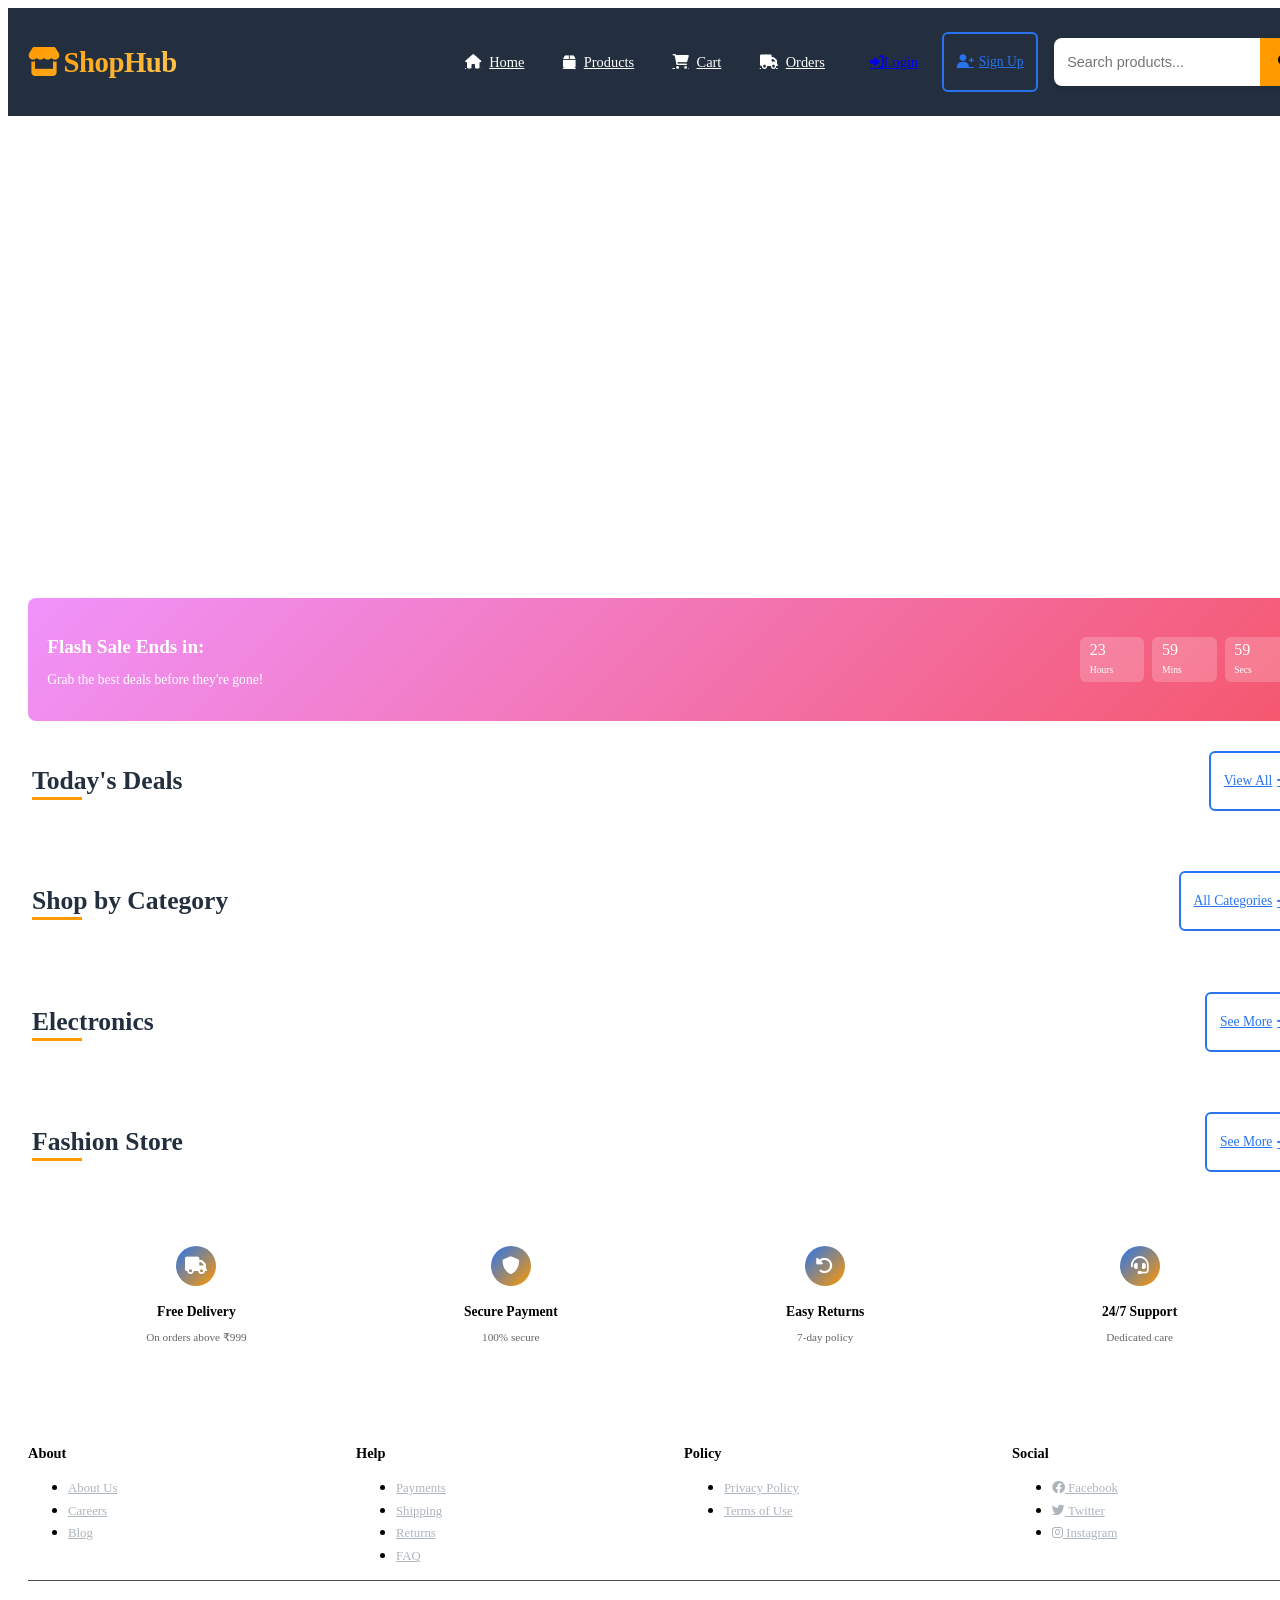
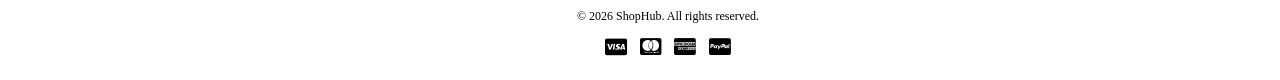
==== ecommerce-project/frontend/public/index.html @ d7ca6336 "Update index.html" ====
<!DOCTYPE html>
<html lang="en">
<head>
    <meta charset="UTF-8">
    <meta name="viewport" content="width=device-width, initial-scale=1.0, maximum-scale=1.0, user-scalable=yes">
    <title>ShopHub - India's Best Shopping Destination</title>
    <link rel="stylesheet" href="/css/styles.css">
    <link rel="stylesheet" href="https://cdnjs.cloudflare.com/ajax/libs/font-awesome/6.0.0/css/all.min.css">
    <style>
        /* Enhanced Modern Styles with Mobile-First Approach */
        :root {
            --amazon-orange: #ff9900;
            --amazon-dark: #232f3e;
            --amazon-light: #37475a;
            --flipkart-blue: #2874f0;
            --flipkart-yellow: #ff9f00;
            --gradient-1: linear-gradient(135deg, #667eea 0%, #764ba2 100%);
            --gradient-2: linear-gradient(135deg, #f093fb 0%, #f5576c 100%);
            --gradient-3: linear-gradient(135deg, #4facfe 0%, #00f2fe 100%);
        }

        /* Mobile-First Base Styles */
        * {
            -webkit-tap-highlight-color: transparent;
        }

        body {
            overflow-x: hidden;
            width: 100%;
            position: relative;
        }

        /* Enhanced Navbar - Mobile Optimized */
        .navbar {
            background: var(--amazon-dark);
            padding: 0.5rem 0;
            position: sticky;
            top: 0;
            z-index: 1000;
            width: 100%;
        }

        .navbar-container {
            display: flex;
            flex-wrap: wrap;
            align-items: center;
            gap: 0.5rem;
            padding: 0 10px;
            width: 100%;
        }

        @media (min-width: 768px) {
            .navbar-container {
                display: grid;
                grid-template-columns: auto 1fr auto auto;
                gap: 1rem;
                padding: 0 20px;
            }
        }

        .navbar-brand {
            font-size: 1.4rem;
            background: linear-gradient(135deg, #ff9900, #ffc34d);
            -webkit-background-clip: text;
            -webkit-text-fill-color: transparent;
            font-weight: 700;
            letter-spacing: -0.5px;
            display: flex;
            align-items: center;
            gap: 4px;
        }

        @media (min-width: 768px) {
            .navbar-brand {
                font-size: 1.8rem;
            }
        }

        .nav-search {
            width: 100%;
            order: 3;
            margin-top: 0.5rem;
            display: flex;
            border-radius: 8px;
            overflow: hidden;
            box-shadow: 0 2px 4px rgba(0,0,0,0.1);
        }

        @media (min-width: 768px) {
            .nav-search {
                width: auto;
                order: initial;
                margin-top: 0;
            }
        }

        .nav-search input {
            flex: 1;
            padding: 0.7rem 0.8rem;
            border: none;
            font-size: 0.9rem;
        }

        .nav-search button {
            background: var(--amazon-orange);
            border: none;
            padding: 0 1rem;
            cursor: pointer;
            min-width: 48px;
            min-height: 48px;
            display: flex;
            align-items: center;
            justify-content: center;
        }

        .nav-links {
            display: flex;
            list-style: none;
            gap: 0.5rem;
            align-items: center;
            margin-left: auto;
        }

        @media (min-width: 480px) {
            .nav-links {
                gap: 0.8rem;
            }
        }

        .nav-links li a {
            color: white;
            font-size: 0.8rem;
            display: flex;
            flex-direction: column;
            align-items: center;
            gap: 2px;
            padding: 0.5rem;
            min-width: 44px;
            min-height: 44px;
            justify-content: center;
        }

        @media (min-width: 480px) {
            .nav-links li a {
                font-size: 0.9rem;
                flex-direction: row;
                gap: 0.5rem;
                padding: 0.5rem 0.8rem;
            }
        }

        .cart-count {
            position: absolute;
            top: -2px;
            right: -2px;
            background: #ff0000;
            color: white;
            border-radius: 50%;
            width: 18px;
            height: 18px;
            font-size: 0.7rem;
            display: flex;
            align-items: center;
            justify-content: center;
        }

        @media (min-width: 480px) {
            .cart-count {
                top: -5px;
                right: -5px;
                width: 20px;
                height: 20px;
            }
        }

        .auth-buttons {
            display: flex;
            gap: 0.5rem;
            align-items: center;
        }

        .btn {
            padding: 0.5rem 0.8rem;
            font-size: 0.8rem;
            min-height: 40px;
            display: inline-flex;
            align-items: center;
            justify-content: center;
        }

        @media (min-width: 768px) {
            .btn {
                padding: 0.5rem 1rem;
                font-size: 0.9rem;
            }
        }

        /* Hero Carousel - Mobile Optimized */
        .hero-carousel {
            position: relative;
            margin: 0 -12px 1rem -12px;
            width: calc(100% + 24px);
            overflow: hidden;
        }

        @media (min-width: 768px) {
            .hero-carousel {
                margin: 0 auto 2rem auto;
                width: 100%;
                border-radius: 12px;
            }
        }

        .carousel-container {
            position: relative;
            height: 180px;
            overflow: hidden;
        }

        @media (min-width: 480px) {
            .carousel-container {
                height: 220px;
            }
        }

        @media (min-width: 768px) {
            .carousel-container {
                height: 350px;
            }
        }

        @media (min-width: 992px) {
            .carousel-container {
                height: 450px;
            }
        }

        .carousel-slide {
            position: absolute;
            width: 100%;
            height: 100%;
            opacity: 0;
            transition: opacity 0.5s ease;
            background-size: cover;
            background-position: center;
            display: flex;
            align-items: center;
            padding: 0 1rem;
        }

        .carousel-content {
            max-width: 250px;
            color: white;
            text-shadow: 1px 1px 3px rgba(0,0,0,0.5);
        }

        @media (min-width: 480px) {
            .carousel-content {
                max-width: 300px;
            }
        }

        @media (min-width: 768px) {
            .carousel-content {
                max-width: 500px;
                padding: 0 2rem;
            }
        }

        .carousel-content h2 {
            font-size: 1.3rem;
            margin-bottom: 0.3rem;
        }

        @media (min-width: 768px) {
            .carousel-content h2 {
                font-size: 2.2rem;
                margin-bottom: 1rem;
            }
        }

        .carousel-content p {
            font-size: 0.8rem;
            margin-bottom: 0.8rem;
        }

        @media (min-width: 768px) {
            .carousel-content p {
                font-size: 1.1rem;
                margin-bottom: 1.5rem;
            }
        }

        .carousel-btn {
            padding: 0.5rem 1.2rem;
            font-size: 0.9rem;
            background: var(--amazon-orange);
            border: none;
            border-radius: 20px;
            color: white;
            cursor: pointer;
            min-height: 44px;
            min-width: 44px;
        }

        .carousel-dots {
            position: absolute;
            bottom: 10px;
            left: 50%;
            transform: translateX(-50%);
            display: flex;
            gap: 6px;
        }

        .dot {
            width: 8px;
            height: 8px;
            border-radius: 50%;
            background: rgba(255,255,255,0.5);
            cursor: pointer;
            min-width: 8px;
            min-height: 8px;
        }

        @media (min-width: 768px) {
            .dot {
                width: 12px;
                height: 12px;
            }
        }

        .dot.active {
            background: white;
            transform: scale(1.2);
        }

        /* Category Cards - Mobile Optimized */
        .category-section {
            margin-bottom: 2rem;
        }

        .section-header {
            display: flex;
            justify-content: space-between;
            align-items: center;
            margin-bottom: 1rem;
            padding: 0 4px;
        }

        .section-header h2 {
            font-size: 1.2rem;
            color: var(--amazon-dark);
            position: relative;
            padding-left: 8px;
        }

        .section-header h2::after {
            content: '';
            position: absolute;
            bottom: -4px;
            left: 0;
            width: 30px;
            height: 2px;
            background: var(--amazon-orange);
        }

        @media (min-width: 768px) {
            .section-header h2 {
                font-size: 1.6rem;
                padding-left: 0;
            }
            .section-header h2::after {
                width: 50px;
                height: 3px;
            }
        }

        .category-grid {
            display: grid;
            grid-template-columns: repeat(2, 1fr);
            gap: 0.8rem;
        }

        @media (min-width: 480px) {
            .category-grid {
                grid-template-columns: repeat(3, 1fr);
            }
        }

        @media (min-width: 768px) {
            .category-grid {
                grid-template-columns: repeat(4, 1fr);
                gap: 1.5rem;
            }
        }

        .category-card {
            position: relative;
            border-radius: 8px;
            overflow: hidden;
            cursor: pointer;
            box-shadow: 0 2px 6px rgba(0,0,0,0.1);
            aspect-ratio: 1/1;
            min-height: 140px;
        }

        @media (min-width: 480px) {
            .category-card {
                min-height: 160px;
            }
        }

        .category-image {
            width: 100%;
            height: 100%;
            background-size: cover;
            background-position: center;
            display: flex;
            align-items: center;
            justify-content: center;
            font-size: 2.5rem;
        }

        .category-overlay {
            position: absolute;
            bottom: 0;
            left: 0;
            right: 0;
            padding: 1rem;
            background: linear-gradient(to top, rgba(0,0,0,0.8), transparent);
            color: white;
        }

        .category-overlay h3 {
            font-size: 1rem;
            margin-bottom: 0.2rem;
        }

        .category-overlay p {
            font-size: 0.75rem;
        }

        /* Products Grid - Mobile Optimized */
        .products-grid {
            display: grid;
            grid-template-columns: repeat(2, 1fr);
            gap: 0.8rem;
        }

        @media (min-width: 480px) {
            .products-grid {
                grid-template-columns: repeat(3, 1fr);
            }
        }

        @media (min-width: 768px) {
            .products-grid {
                grid-template-columns: repeat(4, 1fr);
                gap: 1.5rem;
            }
        }

        @media (min-width: 992px) {
            .products-grid {
                grid-template-columns: repeat(5, 1fr);
            }
        }

        .product-card {
            background: white;
            border-radius: 8px;
            overflow: hidden;
            box-shadow: 0 2px 6px rgba(0,0,0,0.05);
            cursor: pointer;
            transition: transform 0.2s ease;
        }

        .product-card:active {
            transform: scale(0.98);
        }

        .product-badge {
            position: absolute;
            top: 6px;
            left: 6px;
            background: #ff6b6b;
            color: white;
            padding: 0.25rem 0.6rem;
            border-radius: 16px;
            font-size: 0.7rem;
            font-weight: bold;
            z-index: 1;
        }

        .product-image-container {
            position: relative;
            padding-top: 100%;
            overflow: hidden;
            background: #f8f8f8;
        }

        .product-image {
            position: absolute;
            top: 0;
            left: 0;
            width: 100%;
            height: 100%;
            object-fit: contain;
            padding: 0.8rem;
        }

        .product-info {
            padding: 0.8rem;
        }

        .product-category {
            font-size: 0.7rem;
            color: var(--flipkart-blue);
            text-transform: uppercase;
        }

        .product-title {
            font-size: 0.85rem;
            margin: 0.3rem 0;
            font-weight: 600;
            display: -webkit-box;
            -webkit-line-clamp: 2;
            -webkit-box-orient: vertical;
            overflow: hidden;
            line-height: 1.3;
            min-height: 2.2rem;
        }

        .product-rating {
            display: flex;
            align-items: center;
            gap: 0.2rem;
            margin: 0.3rem 0;
            font-size: 0.75rem;
        }

        .stars i {
            font-size: 0.7rem;
        }

        .product-price {
            display: flex;
            align-items: center;
            flex-wrap: wrap;
            gap: 0.3rem;
        }

        .current-price {
            font-size: 1rem;
            font-weight: bold;
            color: var(--flipkart-blue);
        }

        .original-price {
            font-size: 0.7rem;
            color: #999;
            text-decoration: line-through;
        }

        .discount {
            color: var(--success-color);
            font-weight: bold;
            font-size: 0.7rem;
        }

        .product-actions {
            display: none;
        }

        /* Banner Strip - Mobile Optimized */
        .banner-strip {
            background: var(--gradient-2);
            padding: 1.2rem;
            border-radius: 8px;
            margin: 1.5rem 0;
            color: white;
            display: flex;
            flex-direction: column;
            gap: 1rem;
            text-align: center;
        }

        @media (min-width: 480px) {
            .banner-strip {
                flex-direction: row;
                justify-content: space-between;
                align-items: center;
                text-align: left;
            }
        }

        .banner-strip h3 {
            font-size: 1.2rem;
            margin-bottom: 0.2rem;
        }

        .banner-strip p {
            font-size: 0.85rem;
        }

        .countdown-timer {
            display: flex;
            gap: 0.5rem;
            justify-content: center;
        }

        .timer-block {
            background: rgba(255,255,255,0.2);
            padding: 0.3rem 0.6rem;
            border-radius: 6px;
            min-width: 45px;
        }

        .timer-block span:first-child {
            font-size: 1rem;
            display: block;
        }

        .timer-block span:last-child {
            font-size: 0.6rem;
        }

        /* Features Section - Mobile Optimized */
        .features-section {
            display: grid;
            grid-template-columns: repeat(2, 1fr);
            gap: 1rem;
            margin: 2rem 0;
            padding: 1.2rem;
            background: white;
            border-radius: 8px;
        }

        @media (min-width: 480px) {
            .features-section {
                grid-template-columns: repeat(4, 1fr);
            }
        }

        .feature-item {
            text-align: center;
        }

        .feature-icon {
            width: 40px;
            height: 40px;
            background: linear-gradient(135deg, var(--flipkart-blue), var(--amazon-orange));
            border-radius: 50%;
            display: flex;
            align-items: center;
            justify-content: center;
            margin: 0 auto 0.5rem;
            color: white;
            font-size: 1.1rem;
        }

        .feature-item h4 {
            font-size: 0.85rem;
            margin-bottom: 0.2rem;
        }

        .feature-item p {
            font-size: 0.7rem;
            color: #666;
        }

        /* Footer - Mobile Optimized */
        footer {
            background-color: var(--dark-color);
            color: var(--white);
            padding: 1.5rem 0 1rem 0;
            margin-top: 2rem;
        }

        .footer-content {
            display: grid;
            grid-template-columns: repeat(2, 1fr);
            gap: 1.2rem;
        }

        @media (min-width: 480px) {
            .footer-content {
                grid-template-columns: repeat(3, 1fr);
            }
        }

        @media (min-width: 768px) {
            .footer-content {
                grid-template-columns: repeat(auto-fit, minmax(200px, 1fr));
                gap: 2rem;
            }
        }

        .footer-section h3 {
            font-size: 0.9rem;
            margin-bottom: 0.5rem;
        }

        .footer-section ul li {
            margin-bottom: 0.3rem;
        }

        .footer-section ul li a {
            color: #adb5bd;
            font-size: 0.8rem;
        }

        .footer-bottom {
            border-top: 1px solid #495057;
            padding-top: 1rem;
            text-align: center;
            font-size: 0.75rem;
        }

        .payment-methods {
            display: flex;
            justify-content: center;
            gap: 0.8rem;
            margin-top: 0.8rem;
            flex-wrap: wrap;
        }

        .payment-methods i {
            font-size: 1.2rem;
        }

        /* Utility Classes */
        .container {
            width: 100%;
            padding: 0 12px;
            margin: 0 auto;
        }

        @media (min-width: 768px) {
            .container {
                padding: 0 20px;
            }
        }

        .btn-outline {
            background: transparent;
            border: 2px solid var(--flipkart-blue);
            color: var(--flipkart-blue);
            padding: 0.5rem 0.8rem;
            border-radius: 6px;
            font-size: 0.85rem;
            min-height: 40px;
            display: inline-flex;
            align-items: center;
            gap: 0.3rem;
        }

        /* Touch-friendly improvements */
        button, a, .product-card, .category-card {
            touch-action: manipulation;
        }

        /* Prevent text size adjustment on orientation change */
        html {
            -webkit-text-size-adjust: 100%;
        }

        /* Better scrolling on iOS */
        * {
            -webkit-overflow-scrolling: touch;
        }
    </style>
</head>
<body>
    <!-- Enhanced Navigation Header -->
    <nav class="navbar">
        <div class="navbar-container">
            <div class="navbar-brand">
                <i class="fas fa-store"></i>
                ShopHub
            </div>
            
            <ul class="nav-links">
                <li><a href="/"><i class="fas fa-home"></i><span class="nav-text">Home</span></a></li>
                <li><a href="/products"><i class="fas fa-box"></i><span class="nav-text">Products</span></a></li>
                <li>
                    <a href="/cart" class="cart-icon-wrapper">
                        <i class="fas fa-shopping-cart"></i>
                        <span class="nav-text">Cart</span>
                        <span id="cart-count" class="cart-count" style="display: none;">0</span>
                    </a>
                </li>
                <li><a href="/orders"><i class="fas fa-truck"></i><span class="nav-text">Orders</span></a></li>
            </ul>

            <div id="auth-buttons" class="auth-buttons">
                <a href="/login" class="btn btn-primary btn-sm"><i class="fas fa-sign-in-alt"></i> Login</a>
                <a href="/register" class="btn btn-outline btn-sm"><i class="fas fa-user-plus"></i> Sign Up</a>
            </div>

            <div class="nav-search">
                <input type="text" id="search-input" placeholder="Search products...">
                <button onclick="performSearch()">
                    <i class="fas fa-search"></i>
                </button>
            </div>
        </div>
    </nav>

    <!-- Hero Carousel - With Image Fallback -->
<div class="container">
    <div class="hero-carousel">
        <div class="carousel-container" id="carousel">
            <div class="carousel-slide active" style="background: linear-gradient(rgba(0, 0, 0, 0.5), rgba(0, 0, 0, 0.5)), url('images/hero1.jpg'); background-size: cover; background-position: center; background-color: #667eea;">
                <div class="carousel-content">
                    <h2>Summer Sale</h2>
                    <p>Up to 50% off on electronics, fashion & more</p>
                    <button class="carousel-btn" onclick="window.location.href='/products?category=sale'">Shop Now <i class="fas fa-arrow-right"></i></button>
                </div>
            </div>
            <div class="carousel-slide" style="background: linear-gradient(rgba(0, 0, 0, 0.5), rgba(0, 0, 0, 0.5)), url('images/hero2.jpg'); background-size: cover; background-position: center; background-color: #f093fb;">
                <div class="carousel-content">
                    <h2>Fashion Festival</h2>
                    <p>Min 50% off on top brands</p>
                    <button class="carousel-btn" onclick="window.location.href='/products?category=fashion'">Explore Now <i class="fas fa-arrow-right"></i></button>
                </div>
            </div>
            <div class="carousel-slide" style="background: linear-gradient(rgba(0, 0, 0, 0.5), rgba(0, 0, 0, 0.5)), url('images/hero3.png'); background-size: cover; background-position: center; background-color: #4facfe;">
                <div class="carousel-content">
                    <h2>Electronics Week</h2>
                    <p>Special offers on smartphones & laptops</p>
                    <button class="carousel-btn" onclick="window.location.href='/products?category=electronics'">View Deals <i class="fas fa-arrow-right"></i></button>
                </div>
            </div>
        </div>
        <div class="carousel-dots" id="carousel-dots">
            <span class="dot active" onclick="currentSlide(1)"></span>
            <span class="dot" onclick="currentSlide(2)"></span>
            <span class="dot" onclick="currentSlide(3)"></span>
        </div>
    </div>
</div>
    <!-- Main Content -->
    <div class="main-content">
        <div class="container">
            <!-- Banner Strip -->
            <div class="banner-strip">
                <div>
                    <h3>Flash Sale Ends in:</h3>
                    <p>Grab the best deals before they're gone!</p>
                </div>
                <div class="countdown-timer" id="countdown">
                    <div class="timer-block">
                        <span id="hours">00</span>
                        <span>Hours</span>
                    </div>
                    <div class="timer-block">
                        <span id="minutes">00</span>
                        <span>Mins</span>
                    </div>
                    <div class="timer-block">
                        <span id="seconds">00</span>
                        <span>Secs</span>
                    </div>
                </div>
            </div>

            <!-- Featured Products Section -->
            <div class="category-section">
                <div class="section-header">
                    <h2>Today's Deals</h2>
                    <a href="/products" class="btn-outline">View All <i class="fas fa-arrow-right"></i></a>
                </div>
                <div id="featured-products" class="products-grid">
                    <!-- Products loaded here -->
                </div>
            </div>

            <!-- Categories Section -->
            <div class="category-section">
                <div class="section-header">
                    <h2>Shop by Category</h2>
                    <a href="/products" class="btn-outline">All Categories <i class="fas fa-arrow-right"></i></a>
                </div>
                <div id="categories" class="category-grid">
                    <!-- Categories loaded here -->
                </div>
            </div>

            <!-- Electronics Section -->
            <div class="category-section">
                <div class="section-header">
                    <h2>Electronics</h2>
                    <a href="/products?category=electronics" class="btn-outline">See More <i class="fas fa-arrow-right"></i></a>
                </div>
                <div id="electronics-products" class="products-grid">
                    <!-- Electronics products loaded here -->
                </div>
            </div>

            <!-- Fashion Section -->
            <div class="category-section">
                <div class="section-header">
                    <h2>Fashion Store</h2>
                    <a href="/products?category=fashion" class="btn-outline">See More <i class="fas fa-arrow-right"></i></a>
                </div>
                <div id="fashion-products" class="products-grid">
                    <!-- Fashion products loaded here -->
                </div>
            </div>
        </div>
    </div>

    <!-- Features Section -->
    <div class="container">
        <div class="features-section">
            <div class="feature-item">
                <div class="feature-icon">
                    <i class="fas fa-truck"></i>
                </div>
                <h4>Free Delivery</h4>
                <p>On orders above ₹999</p>
            </div>
            <div class="feature-item">
                <div class="feature-icon">
                    <i class="fas fa-shield-alt"></i>
                </div>
                <h4>Secure Payment</h4>
                <p>100% secure</p>
            </div>
            <div class="feature-item">
                <div class="feature-icon">
                    <i class="fas fa-undo-alt"></i>
                </div>
                <h4>Easy Returns</h4>
                <p>7-day policy</p>
            </div>
            <div class="feature-item">
                <div class="feature-icon">
                    <i class="fas fa-headset"></i>
                </div>
                <h4>24/7 Support</h4>
                <p>Dedicated care</p>
            </div>
        </div>
    </div>

    <!-- Enhanced Footer -->
    <footer>
        <div class="container">
            <div class="footer-content">
                <div class="footer-section">
                    <h3>About</h3>
                    <ul>
                        <li><a href="/about">About Us</a></li>
                        <li><a href="/careers">Careers</a></li>
                        <li><a href="/blog">Blog</a></li>
                    </ul>
                </div>
                <div class="footer-section">
                    <h3>Help</h3>
                    <ul>
                        <li><a href="/payments">Payments</a></li>
                        <li><a href="/shipping">Shipping</a></li>
                        <li><a href="/returns">Returns</a></li>
                        <li><a href="/faq">FAQ</a></li>
                    </ul>
                </div>
                <div class="footer-section">
                    <h3>Policy</h3>
                    <ul>
                        <li><a href="/privacy">Privacy Policy</a></li>
                        <li><a href="/terms">Terms of Use</a></li>
                    </ul>
                </div>
                <div class="footer-section">
                    <h3>Social</h3>
                    <ul>
                        <li><a href="#"><i class="fab fa-facebook"></i> Facebook</a></li>
                        <li><a href="#"><i class="fab fa-twitter"></i> Twitter</a></li>
                        <li><a href="#"><i class="fab fa-instagram"></i> Instagram</a></li>
                    </ul>
                </div>
            </div>
            <div class="footer-bottom">
                <p>&copy; 2026 ShopHub. All rights reserved.</p>
                <div class="payment-methods">
                    <i class="fab fa-cc-visa"></i>
                    <i class="fab fa-cc-mastercard"></i>
                    <i class="fab fa-cc-amex"></i>
                    <i class="fab fa-cc-paypal"></i>
                </div>
            </div>
        </div>
    </footer>

    <script src="/js/api.js"></script>
    <script>
       // Carousel functionality
let slideIndex = 1;
let autoSlideInterval;

function showSlide(n) {
    const slides = document.querySelectorAll('.carousel-slide');
    const dots = document.querySelectorAll('.dot');
    
    if (!slides.length) return;
    
    if (n > slides.length) slideIndex = 1;
    if (n < 1) slideIndex = slides.length;
    
    slides.forEach(slide => slide.classList.remove('active'));
    dots.forEach(dot => dot.classList.remove('active'));
    
    slides[slideIndex - 1].classList.add('active');
    dots[slideIndex - 1].classList.add('active');
}

function nextSlide() {
    showSlide(slideIndex + 1);
    slideIndex++;
}

function currentSlide(n) {
    slideIndex = n;
    showSlide(slideIndex);
    // Reset the auto slide interval
    clearInterval(autoSlideInterval);
    startCarousel();
}

function startCarousel() {
    // Clear any existing interval
    if (autoSlideInterval) {
        clearInterval(autoSlideInterval);
    }
    autoSlideInterval = setInterval(nextSlide, 5000);
}

// Initialize carousel when page loads
document.addEventListener('DOMContentLoaded', function() {
    // Make sure first slide is active
    const slides = document.querySelectorAll('.carousel-slide');
    if (slides.length > 0) {
        slides.forEach((slide, index) => {
            if (index === 0) {
                slide.classList.add('active');
            } else {
                slide.classList.remove('active');
            }
        });
        
        // Activate first dot
        const dots = document.querySelectorAll('.dot');
        dots.forEach((dot, index) => {
            if (index === 0) {
                dot.classList.add('active');
            } else {
                dot.classList.remove('active');
            }
        });
        
        startCarousel();
    }
});

        // Countdown timer
        function startCountdown() {
            const countDownDate = new Date().getTime() + (24 * 60 * 60 * 1000);
            
            const x = setInterval(function() {
                const now = new Date().getTime();
                const distance = countDownDate - now;
                
                const hours = Math.floor((distance % (1000 * 60 * 60 * 24)) / (1000 * 60 * 60));
                const minutes = Math.floor((distance % (1000 * 60 * 60)) / (1000 * 60));
                const seconds = Math.floor((distance % (1000 * 60)) / 1000);
                
                document.getElementById('hours').textContent = hours.toString().padStart(2, '0');
                document.getElementById('minutes').textContent = minutes.toString().padStart(2, '0');
                document.getElementById('seconds').textContent = seconds.toString().padStart(2, '0');
                
                if (distance < 0) {
                    clearInterval(x);
                }
            }, 1000);
        }

        // Load products
        async function loadProducts() {
            try {
                const featured = await productsAPI.getAll({ limit: 4, sort: 'newest' });
                if (featured.products) {
                    document.getElementById('featured-products').innerHTML = featured.products.map(createProductCard).join('');
                }

                const electronics = await productsAPI.getAll({ category: 'electronics', limit: 2 });
                if (electronics.products) {
                    document.getElementById('electronics-products').innerHTML = electronics.products.map(createProductCard).join('');
                }

                const fashion = await productsAPI.getAll({ category: 'fashion', limit: 2 });
                if (fashion.products) {
                    document.getElementById('fashion-products').innerHTML = fashion.products.map(createProductCard).join('');
                }
            } catch (error) {
                console.error('Error loading products:', error);
            }
        }

        function createProductCard(product) {
            const discount = Math.floor(Math.random() * 30) + 10;
            const originalPrice = product.price * (1 + discount/100);
            
            return `
                <div class="product-card" onclick="window.location.href='/products/${product.id}'">
                    <span class="product-badge">-${discount}%</span>
                    <div class="product-image-container">
                        <img src="${product.image_url || '/images/placeholder.png'}" alt="${product.name}" class="product-image">
                    </div>
                    <div class="product-info">
                        <span class="product-category">${product.category || 'General'}</span>
                        <h3 class="product-title">${product.name}</h3>
                        <div class="product-rating">
                            <div class="stars">
                                <i class="fas fa-star"></i>
                                <i class="fas fa-star"></i>
                                <i class="fas fa-star"></i>
                                <i class="fas fa-star"></i>
                                <i class="fas fa-star-half-alt"></i>
                            </div>
                            <span class="rating-count">(124)</span>
                        </div>
                        <div class="product-price">
                            <span class="current-price">${formatPrice(product.price)}</span>
                            <span class="original-price">${formatPrice(originalPrice)}</span>
                            <span class="discount">${discount}% off</span>
                        </div>
                    </div>
                </div>
            `;
        }

        // Load categories
        async function loadCategories() {
            try {
                const data = await productsAPI.getCategories();
                const container = document.getElementById('categories');
                
                const categoryIcons = {
                    'electronics': '📱',
                    'fashion': '👕',
                    'home': '🏠',
                    'books': '📚',
                    'sports': '⚽',
                    'toys': '🧸'
                };
                
                if (data.categories && data.categories.length > 0) {
                    container.innerHTML = data.categories.map(category => `
                        <div class="category-card" onclick="window.location.href='/products?category=${encodeURIComponent(category)}'">
                            <div class="category-image" style="background: linear-gradient(135deg, #667eea 0%, #764ba2 100%); display: flex; align-items: center; justify-content: center; font-size: 3rem;">
                                ${categoryIcons[category.toLowerCase()] || '📦'}
                            </div>
                            <div class="category-overlay">
                                <h3>${category}</h3>
                                <p>Shop now <i class="fas fa-arrow-right"></i></p>
                            </div>
                        </div>
                    `).join('');
                }
            } catch (error) {
                console.error('Error loading categories:', error);
            }
        }

        // Search functionality
        function performSearch() {
            const query = document.getElementById('search-input').value.trim();
            if (query) {
                window.location.href = `/products?search=${encodeURIComponent(query)}`;
            }
        }

        // Initialize
        document.addEventListener('DOMContentLoaded', () => {
            startCarousel();
            startCountdown();
            loadProducts();
            loadCategories();
        });

        document.getElementById('search-input')?.addEventListener('keypress', (e) => {
            if (e.key === 'Enter') {
                performSearch();
            }
        });
    </script>
</body>
</html>
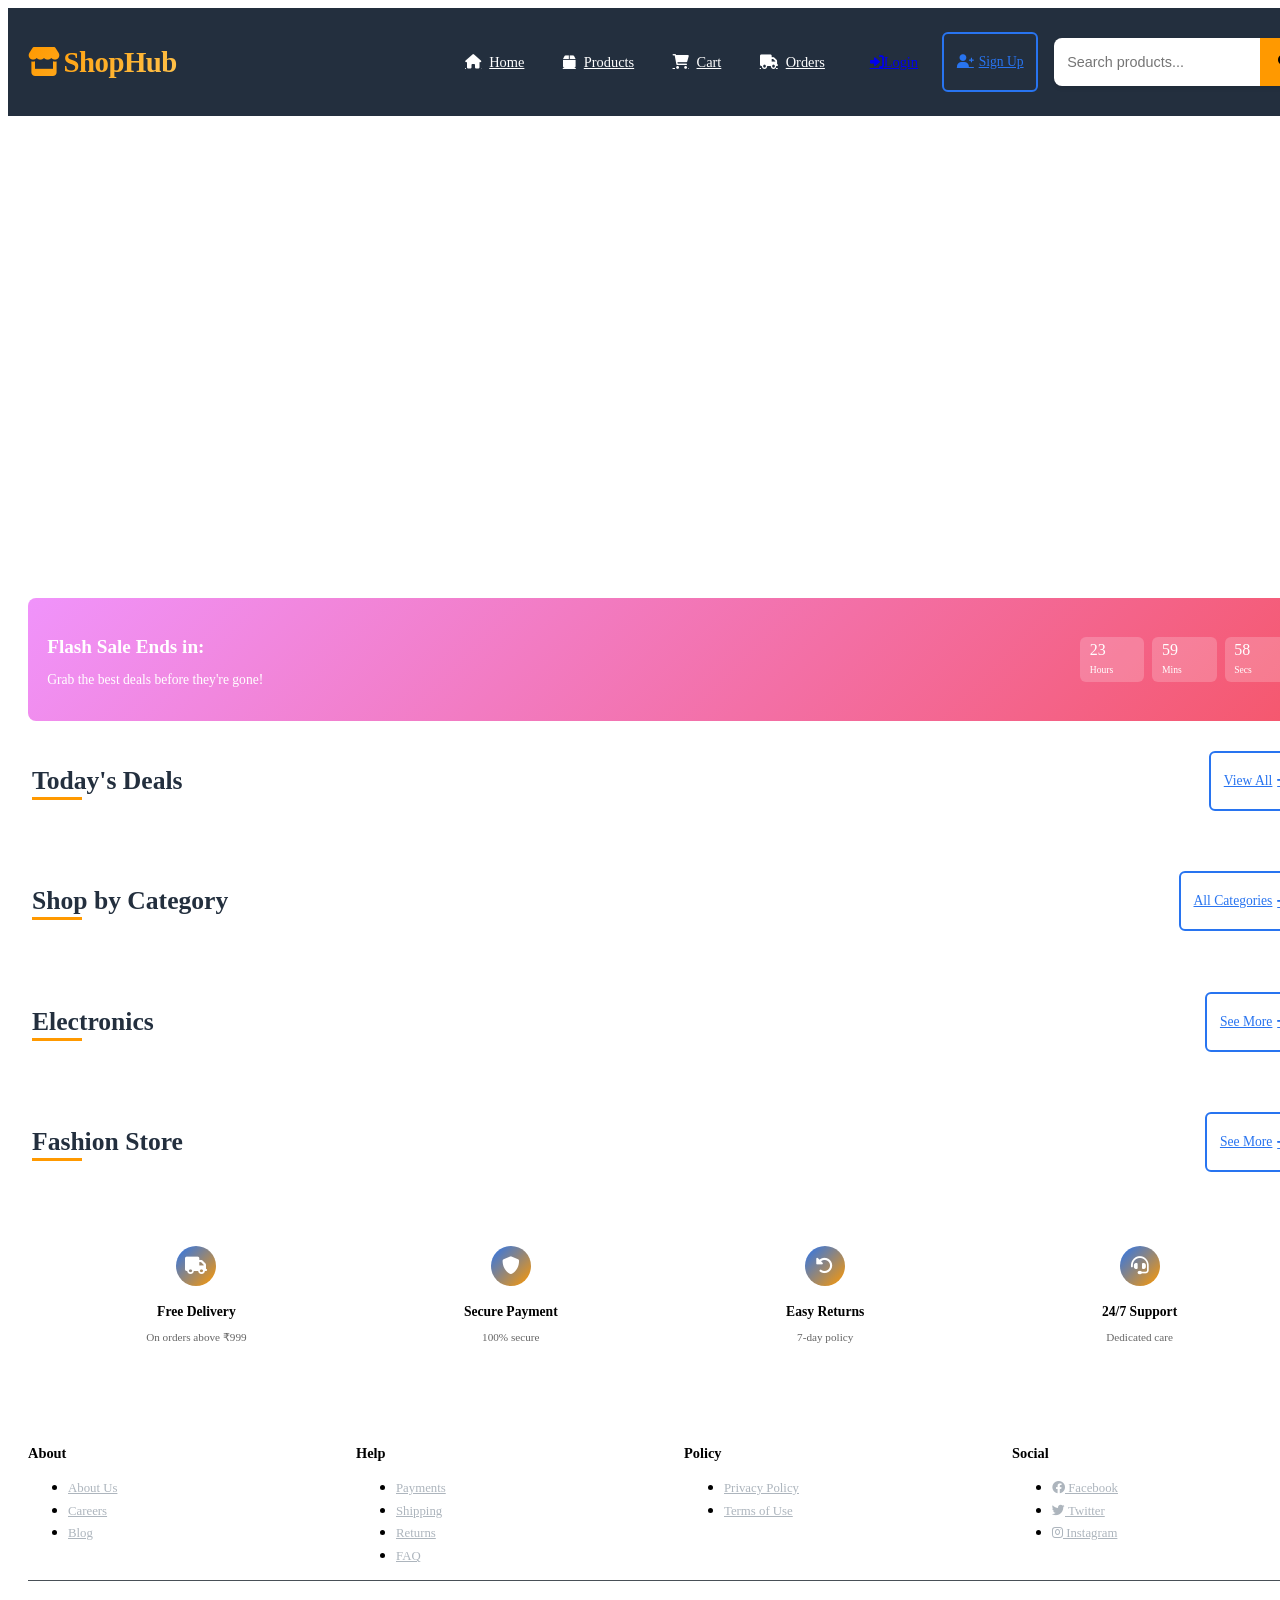
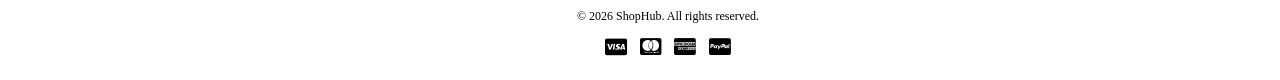
==== commit 7c72a179: "fix" ====
--- a/ecommerce-project/frontend/public/index.html
+++ b/ecommerce-project/frontend/public/index.html
@@ -811,21 +811,21 @@
 <div class="container">
     <div class="hero-carousel">
         <div class="carousel-container" id="carousel">
-            <div class="carousel-slide active" style="background: linear-gradient(rgba(0, 0, 0, 0.5), rgba(0, 0, 0, 0.5)), url('images/hero1.jpg'); background-size: cover; background-position: center; background-color: #667eea;">
+            <div class="carousel-slide active" style="background-image: url('images/hero1.jpg'); background-size: cover; background-position: center;">
                 <div class="carousel-content">
                     <h2>Summer Sale</h2>
                     <p>Up to 50% off on electronics, fashion & more</p>
                     <button class="carousel-btn" onclick="window.location.href='/products?category=sale'">Shop Now <i class="fas fa-arrow-right"></i></button>
                 </div>
             </div>
-            <div class="carousel-slide" style="background: linear-gradient(rgba(0, 0, 0, 0.5), rgba(0, 0, 0, 0.5)), url('images/hero2.jpg'); background-size: cover; background-position: center; background-color: #f093fb;">
+            <div class="carousel-slide" style="background-image: url('images/hero2.jpg'); background-size: cover; background-position: center;">
                 <div class="carousel-content">
                     <h2>Fashion Festival</h2>
                     <p>Min 50% off on top brands</p>
                     <button class="carousel-btn" onclick="window.location.href='/products?category=fashion'">Explore Now <i class="fas fa-arrow-right"></i></button>
                 </div>
             </div>
-            <div class="carousel-slide" style="background: linear-gradient(rgba(0, 0, 0, 0.5), rgba(0, 0, 0, 0.5)), url('images/hero3.png'); background-size: cover; background-position: center; background-color: #4facfe;">
+            <div class="carousel-slide" style="background-image: url('images/hero3.png'); background-size: cover; background-position: center;">
                 <div class="carousel-content">
                     <h2>Electronics Week</h2>
                     <p>Special offers on smartphones & laptops</p>
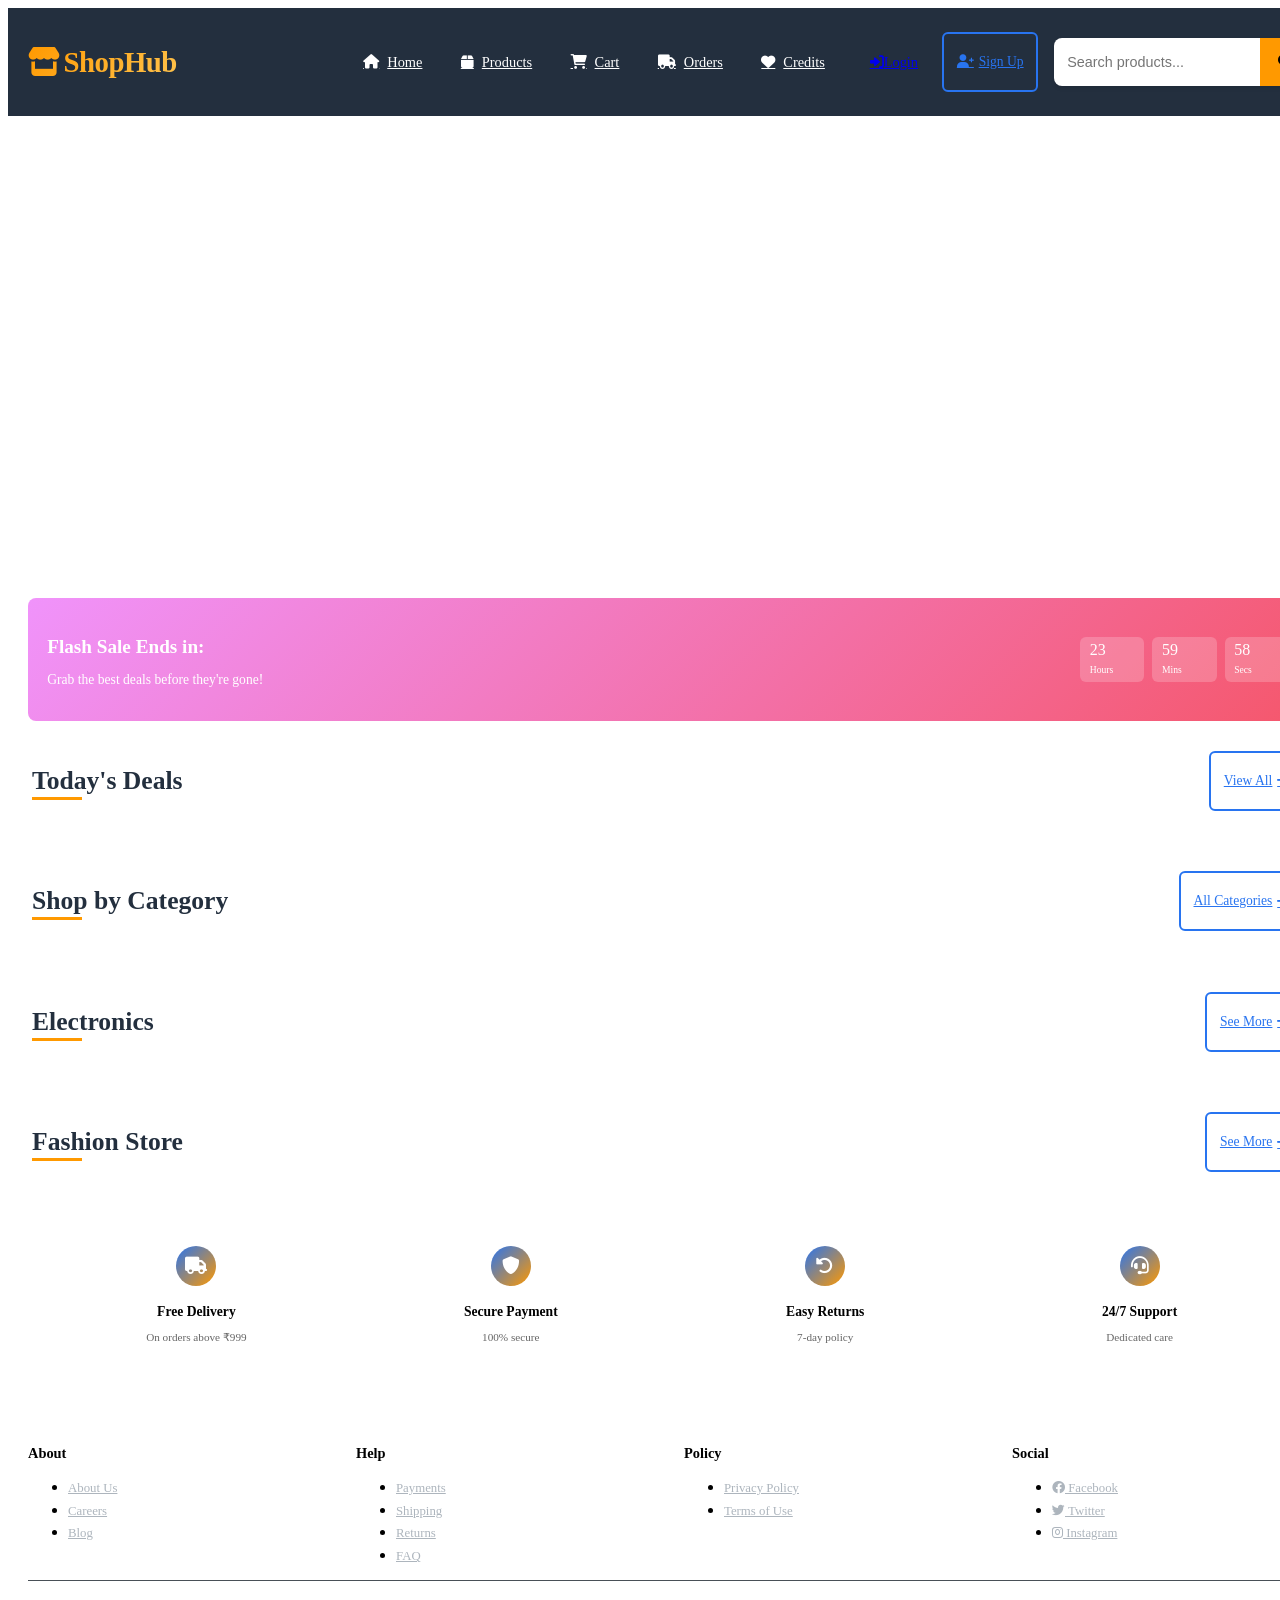
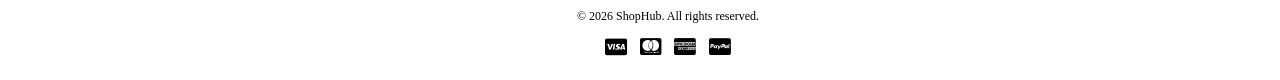
==== commit f003045c: "up" ====
--- a/ecommerce-project/frontend/public/index.html
+++ b/ecommerce-project/frontend/public/index.html
@@ -113,41 +113,75 @@
             justify-content: center;
         }
 
-        .nav-links {
-            display: flex;
-            list-style: none;
-            gap: 0.5rem;
-            align-items: center;
-            margin-left: auto;
-        }
-
-        @media (min-width: 480px) {
-            .nav-links {
-                gap: 0.8rem;
-            }
-        }
-
-        .nav-links li a {
-            color: white;
-            font-size: 0.8rem;
-            display: flex;
-            flex-direction: column;
-            align-items: center;
-            gap: 2px;
-            padding: 0.5rem;
-            min-width: 44px;
-            min-height: 44px;
-            justify-content: center;
-        }
-
-        @media (min-width: 480px) {
-            .nav-links li a {
-                font-size: 0.9rem;
-                flex-direction: row;
-                gap: 0.5rem;
-                padding: 0.5rem 0.8rem;
-            }
-        }
+       /* Update these sections in your existing CSS */
+
+.nav-links {
+    display: flex;
+    list-style: none;
+    gap: 0.2rem;  /* Reduced from 0.5rem */
+    align-items: center;
+    margin-left: auto;
+    flex-wrap: wrap;  /* Allow wrapping */
+    justify-content: flex-end;
+}
+
+@media (min-width: 480px) {
+    .nav-links {
+        gap: 0.4rem;  /* Adjusted for tablet */
+    }
+}
+
+@media (min-width: 768px) {
+    .nav-links {
+        gap: 0.8rem;
+        flex-wrap: nowrap;  /* No wrapping on desktop */
+    }
+}
+
+.nav-links li a {
+    color: white;
+    font-size: 0.7rem;  /* Slightly smaller for mobile */
+    display: flex;
+    flex-direction: column;
+    align-items: center;
+    gap: 2px;
+    padding: 0.3rem 0.3rem;  /* Reduced padding */
+    min-width: 36px;  /* Smaller minimum width */
+    min-height: 36px;  /* Smaller minimum height */
+    justify-content: center;
+}
+
+@media (min-width: 480px) {
+    .nav-links li a {
+        font-size: 0.8rem;
+        padding: 0.4rem 0.5rem;
+        min-width: 40px;
+        min-height: 40px;
+    }
+}
+
+@media (min-width: 768px) {
+    .nav-links li a {
+        font-size: 0.9rem;
+        flex-direction: row;
+        gap: 0.5rem;
+        padding: 0.5rem 0.8rem;
+        min-width: 44px;
+        min-height: 44px;
+    }
+}
+
+/* For very small screens, hide text and show only icons */
+@media (max-width: 400px) {
+    .nav-links li a .nav-text {
+        display: none;
+    }
+    
+    .nav-links li a {
+        font-size: 1rem;
+        padding: 0.3rem;
+    }
+}
 
         .cart-count {
             position: absolute;
@@ -177,6 +211,15 @@
             display: flex;
             gap: 0.5rem;
             align-items: center;
+        }
+
+        .auth-user {
+            color: white;
+            font-weight: 600;
+            padding: 0.4rem 0.6rem;
+            border-radius: 6px;
+            background: rgba(255,255,255,0.12);
+            white-space: nowrap;
         }
 
         .btn {
@@ -791,6 +834,9 @@
                     </a>
                 </li>
                 <li><a href="/orders"><i class="fas fa-truck"></i><span class="nav-text">Orders</span></a></li>
+                <li id="dashboard-link" style="display:none;"><a href="/dashboard"><i class="fas fa-tachometer-alt"></i><span class="nav-text">Dashboard</span></a></li>
+                <li id="admin-nav-link" style="display:none;"><a href="/admin" style="background-color: #ff6b35; color: white;"><i class="fas fa-crown"></i><span class="nav-text">Admin</span></a></li>
+                <li><a href="/credits"><i class="fas fa-heart"></i><span class="nav-text">Credits</span></a></li>
             </ul>
 
             <div id="auth-buttons" class="auth-buttons">
@@ -815,21 +861,21 @@
                 <div class="carousel-content">
                     <h2>Summer Sale</h2>
                     <p>Up to 50% off on electronics, fashion & more</p>
-                    <button class="carousel-btn" onclick="window.location.href='/products?category=sale'">Shop Now <i class="fas fa-arrow-right"></i></button>
+                    <button class="carousel-btn" onclick="window.location.href='/products.html?category=sale'">Shop Now <i class="fas fa-arrow-right"></i></button>
                 </div>
             </div>
             <div class="carousel-slide" style="background-image: url('images/hero2.jpg'); background-size: cover; background-position: center;">
                 <div class="carousel-content">
                     <h2>Fashion Festival</h2>
                     <p>Min 50% off on top brands</p>
-                    <button class="carousel-btn" onclick="window.location.href='/products?category=fashion'">Explore Now <i class="fas fa-arrow-right"></i></button>
+                    <button class="carousel-btn" onclick="window.location.href='/products.html?category=fashion'">Explore Now <i class="fas fa-arrow-right"></i></button>
                 </div>
             </div>
             <div class="carousel-slide" style="background-image: url('images/hero3.png'); background-size: cover; background-position: center;">
                 <div class="carousel-content">
                     <h2>Electronics Week</h2>
                     <p>Special offers on smartphones & laptops</p>
-                    <button class="carousel-btn" onclick="window.location.href='/products?category=electronics'">View Deals <i class="fas fa-arrow-right"></i></button>
+                    <button class="carousel-btn" onclick="window.location.href='/products.html?category=electronics'">View Deals <i class="fas fa-arrow-right"></i></button>
                 </div>
             </div>
         </div>
@@ -1108,15 +1154,23 @@
             }
         }
 
+        function formatPrice(value) {
+            const num = Number(value);
+            if (Number.isNaN(num)) return value;
+            return new Intl.NumberFormat('en-IN', { style: 'currency', currency: 'INR', maximumFractionDigits: 0 }).format(num);
+        }
+
         function createProductCard(product) {
             const discount = Math.floor(Math.random() * 30) + 10;
             const originalPrice = product.price * (1 + discount/100);
-            
+            const placeholderImage = 'data:image/svg+xml,%3Csvg xmlns=%22http://www.w3.org/2000/svg%22 width=%22300%22 height=%22300%22%3E%3Crect width=%22300%22 height=%22300%22 fill=%22%23f0f0f0%22/%3E%3Ctext x=%22150%22 y=%22160%22 font-size=%2220%22 font-family=%22Arial%2C%20sans-serif%22 fill=%22%23666%22 text-anchor=%22middle%22%3ENo%20Image%3C/text%3E%3C/svg%3E';
+            const imageUrl = product.image_url ? product.image_url : placeholderImage;
+
             return `
-                <div class="product-card" onclick="window.location.href='/products/${product.id}'">
+                <div class="product-card" onclick="window.location.href='/product.html?id=${product.id}'">
                     <span class="product-badge">-${discount}%</span>
                     <div class="product-image-container">
-                        <img src="${product.image_url || '/images/placeholder.png'}" alt="${product.name}" class="product-image">
+                        <img src="${imageUrl}" alt="${product.name || 'Product'}" class="product-image">
                     </div>
                     <div class="product-info">
                         <span class="product-category">${product.category || 'General'}</span>
@@ -1158,7 +1212,7 @@
                 
                 if (data.categories && data.categories.length > 0) {
                     container.innerHTML = data.categories.map(category => `
-                        <div class="category-card" onclick="window.location.href='/products?category=${encodeURIComponent(category)}'">
+                        <div class="category-card" onclick="window.location.href='/products.html?category=${encodeURIComponent(category)}'">
                             <div class="category-image" style="background: linear-gradient(135deg, #667eea 0%, #764ba2 100%); display: flex; align-items: center; justify-content: center; font-size: 3rem;">
                                 ${categoryIcons[category.toLowerCase()] || '📦'}
                             </div>
@@ -1178,8 +1232,47 @@
         function performSearch() {
             const query = document.getElementById('search-input').value.trim();
             if (query) {
-                window.location.href = `/products?search=${encodeURIComponent(query)}`;
-            }
+                window.location.href = `/products.html?search=${encodeURIComponent(query)}`;
+            }
+        }
+
+        async function updateAuthUI() {
+            const authButtons = document.getElementById('auth-buttons');
+            if (!authButtons) return;
+
+            try {
+                const status = await authAPI.checkAuth();
+
+                if (status.authenticated && status.user) {
+                    authButtons.innerHTML = `
+                        <span class="auth-user">Hi, ${status.user.name}</span>
+                        <button class="btn btn-outline btn-sm" onclick="logout()">Logout</button>
+                    `;
+                    
+                    // Show Dashboard link
+                    const dashboardLink = document.getElementById('dashboard-link');
+                    if (dashboardLink) dashboardLink.style.display = 'block';
+                } else {
+                    authButtons.innerHTML = `
+                        <a href="/login" class="btn btn-primary btn-sm"><i class="fas fa-sign-in-alt"></i> Login</a>
+                        <a href="/register" class="btn btn-outline btn-sm"><i class="fas fa-user-plus"></i> Sign Up</a>
+                    `;
+                }
+
+                // Show Admin link if user is admin
+                if (status.authenticated && status.user && status.user.role === 'admin') {
+                    const adminLink = document.getElementById('admin-nav-link');
+                    if (adminLink) adminLink.style.display = 'block';
+                }
+            } catch (error) {
+                console.error('Error updating auth UI:', error);
+            }
+        }
+
+        function logout() {
+            authAPI.logout().finally(() => {
+                window.location.href = '/';
+            });
         }
 
         // Initialize
@@ -1188,6 +1281,7 @@
             startCountdown();
             loadProducts();
             loadCategories();
+            updateAuthUI();
         });
 
         document.getElementById('search-input')?.addEventListener('keypress', (e) => {
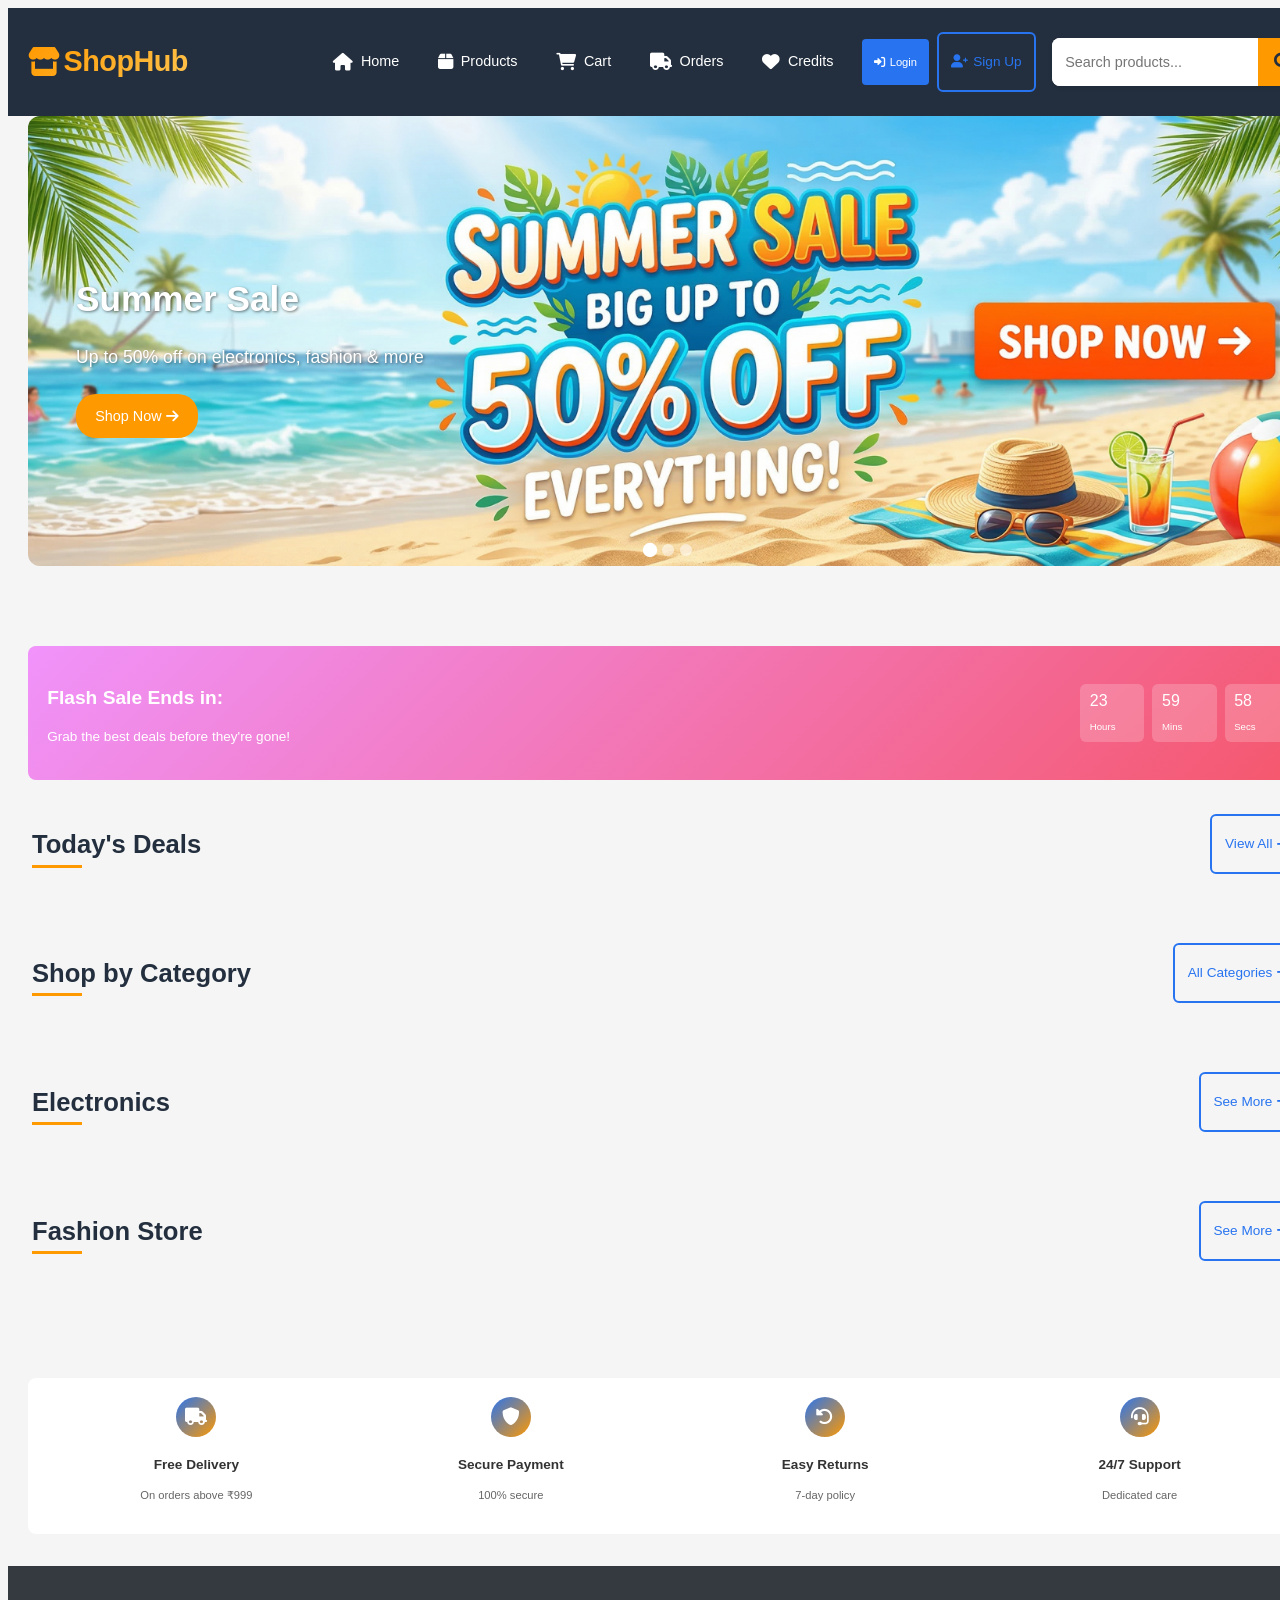
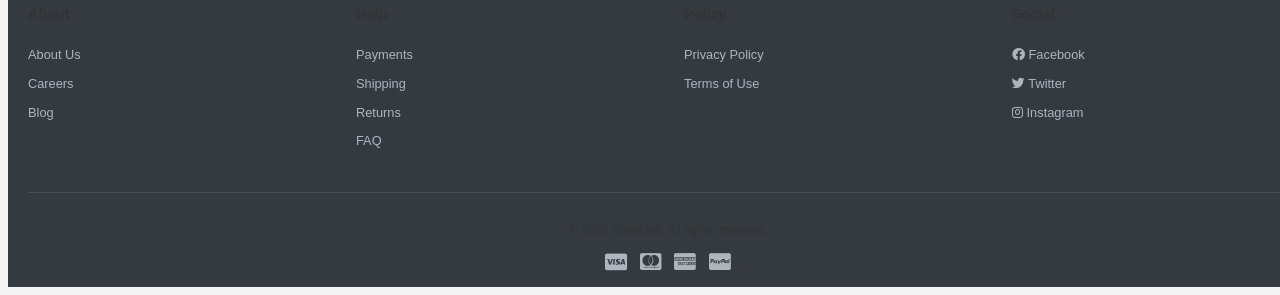
==== commit 0ca46da5: "pus" ====
--- a/ecommerce-project/frontend/public/index.html
+++ b/ecommerce-project/frontend/public/index.html
@@ -17,6 +17,8 @@
             --gradient-1: linear-gradient(135deg, #667eea 0%, #764ba2 100%);
             --gradient-2: linear-gradient(135deg, #f093fb 0%, #f5576c 100%);
             --gradient-3: linear-gradient(135deg, #4facfe 0%, #00f2fe 100%);
+            --dark-color: #343a40;
+            --success-color: #28a745;
         }
 
         /* Mobile-First Base Styles */
@@ -28,6 +30,10 @@
             overflow-x: hidden;
             width: 100%;
             position: relative;
+            font-family: -apple-system, BlinkMacSystemFont, 'Segoe UI', Roboto, Oxygen, Ubuntu, Cantarell, sans-serif;
+            background: #f5f5f5;
+            color: #333;
+            line-height: 1.5;
         }
 
         /* Enhanced Navbar - Mobile Optimized */
@@ -47,6 +53,8 @@
             gap: 0.5rem;
             padding: 0 10px;
             width: 100%;
+            max-width: 1400px;
+            margin: 0 auto;
         }
 
         @media (min-width: 768px) {
@@ -84,6 +92,7 @@
             border-radius: 8px;
             overflow: hidden;
             box-shadow: 0 2px 4px rgba(0,0,0,0.1);
+            background: white;
         }
 
         @media (min-width: 768px) {
@@ -91,6 +100,7 @@
                 width: auto;
                 order: initial;
                 margin-top: 0;
+                max-width: 500px;
             }
         }
 
@@ -99,6 +109,11 @@
             padding: 0.7rem 0.8rem;
             border: none;
             font-size: 0.9rem;
+            outline: none;
+        }
+
+        .nav-search input:focus {
+            outline: 2px solid var(--flipkart-blue);
         }
 
         .nav-search button {
@@ -113,132 +128,320 @@
             justify-content: center;
         }
 
-       /* Update these sections in your existing CSS */
-
-.nav-links {
-    display: flex;
-    list-style: none;
-    gap: 0.2rem;  /* Reduced from 0.5rem */
-    align-items: center;
-    margin-left: auto;
-    flex-wrap: wrap;  /* Allow wrapping */
-    justify-content: flex-end;
-}
-
-@media (min-width: 480px) {
-    .nav-links {
-        gap: 0.4rem;  /* Adjusted for tablet */
-    }
-}
-
-@media (min-width: 768px) {
-    .nav-links {
-        gap: 0.8rem;
-        flex-wrap: nowrap;  /* No wrapping on desktop */
-    }
-}
-
-.nav-links li a {
-    color: white;
-    font-size: 0.7rem;  /* Slightly smaller for mobile */
-    display: flex;
-    flex-direction: column;
-    align-items: center;
-    gap: 2px;
-    padding: 0.3rem 0.3rem;  /* Reduced padding */
-    min-width: 36px;  /* Smaller minimum width */
-    min-height: 36px;  /* Smaller minimum height */
-    justify-content: center;
-}
-
-@media (min-width: 480px) {
-    .nav-links li a {
-        font-size: 0.8rem;
-        padding: 0.4rem 0.5rem;
-        min-width: 40px;
-        min-height: 40px;
-    }
-}
-
-@media (min-width: 768px) {
-    .nav-links li a {
-        font-size: 0.9rem;
-        flex-direction: row;
-        gap: 0.5rem;
-        padding: 0.5rem 0.8rem;
-        min-width: 44px;
-        min-height: 44px;
-    }
-}
-
-/* For very small screens, hide text and show only icons */
-@media (max-width: 400px) {
-    .nav-links li a .nav-text {
-        display: none;
-    }
-    
-    .nav-links li a {
-        font-size: 1rem;
-        padding: 0.3rem;
-    }
-}
-
+        .nav-search button i {
+            color: var(--amazon-dark);
+            font-size: 1.1rem;
+        }
+
+        /* Navigation Links - Responsive */
+        .nav-links {
+            display: flex;
+            list-style: none;
+            gap: 0.15rem;
+            align-items: center;
+            margin-left: auto;
+            flex-wrap: wrap;
+            justify-content: flex-end;
+            max-width: 100%;
+        }
+
+        @media (min-width: 480px) {
+            .nav-links {
+                gap: 0.3rem;
+            }
+        }
+
+        @media (min-width: 768px) {
+            .nav-links {
+                gap: 0.8rem;
+                flex-wrap: nowrap;
+            }
+        }
+
+        .nav-links li a {
+            color: white;
+            font-size: 0.65rem;
+            display: flex;
+            flex-direction: column;
+            align-items: center;
+            gap: 2px;
+            padding: 0.25rem 0.25rem;
+            min-width: 32px;
+            min-height: 32px;
+            justify-content: center;
+            border-radius: 4px;
+            transition: all 0.2s ease;
+            white-space: nowrap;
+            text-decoration: none;
+        }
+
+        @media (min-width: 480px) {
+            .nav-links li a {
+                font-size: 0.75rem;
+                padding: 0.35rem 0.4rem;
+                min-width: 36px;
+                min-height: 36px;
+            }
+        }
+
+        @media (min-width: 640px) {
+            .nav-links li a {
+                font-size: 0.8rem;
+                padding: 0.4rem 0.5rem;
+                min-width: 40px;
+                min-height: 40px;
+            }
+        }
+
+        @media (min-width: 768px) {
+            .nav-links li a {
+                font-size: 0.9rem;
+                flex-direction: row;
+                gap: 0.5rem;
+                padding: 0.5rem 0.8rem;
+                min-width: 44px;
+                min-height: 44px;
+            }
+        }
+
+        .nav-links li a i {
+            font-size: 0.9rem;
+        }
+
+        @media (min-width: 480px) {
+            .nav-links li a i {
+                font-size: 1rem;
+            }
+        }
+
+        @media (min-width: 768px) {
+            .nav-links li a i {
+                font-size: 1.1rem;
+            }
+        }
+
+        .nav-links li a:active {
+            background: rgba(255,255,255,0.15);
+            transform: scale(0.95);
+        }
+
+        /* Hide text on very small screens, show only icons */
+        @media (max-width: 480px) {
+            .nav-links li a .nav-text {
+                display: none;
+            }
+            
+            .nav-links li a {
+                font-size: 1rem;
+                padding: 0.3rem;
+                min-width: 40px;
+                min-height: 40px;
+            }
+            
+            .nav-links li a i {
+                font-size: 1.1rem;
+            }
+        }
+
+        /* For screens between 481px and 640px, show icons with short text */
+        @media (min-width: 481px) and (max-width: 639px) {
+            .nav-links li a .nav-text {
+                font-size: 0.65rem;
+            }
+            
+            .nav-links li a {
+                padding: 0.3rem 0.4rem;
+            }
+        }
+
+        /* Special styling for admin link */
+        #admin-nav-link a {
+            background-color: #ff6b35 !important;
+            padding: 0.25rem 0.4rem !important;
+        }
+
+        @media (min-width: 480px) {
+            #admin-nav-link a {
+                padding: 0.35rem 0.6rem !important;
+            }
+        }
+
+        @media (min-width: 768px) {
+            #admin-nav-link a {
+                padding: 0.5rem 1rem !important;
+            }
+        }
+
+        /* Cart Icon Wrapper */
+        .cart-icon-wrapper {
+            position: relative;
+            display: flex;
+            align-items: center;
+        }
+
+        /* Cart Count Badge */
         .cart-count {
             position: absolute;
-            top: -2px;
-            right: -2px;
+            top: -4px;
+            right: -4px;
             background: #ff0000;
             color: white;
             border-radius: 50%;
-            width: 18px;
-            height: 18px;
-            font-size: 0.7rem;
+            width: 16px;
+            height: 16px;
+            font-size: 0.6rem;
             display: flex;
             align-items: center;
             justify-content: center;
+            font-weight: bold;
         }
 
         @media (min-width: 480px) {
             .cart-count {
-                top: -5px;
-                right: -5px;
+                top: -6px;
+                right: -6px;
+                width: 18px;
+                height: 18px;
+                font-size: 0.7rem;
+            }
+        }
+
+        @media (min-width: 768px) {
+            .cart-count {
+                top: -8px;
+                right: -8px;
                 width: 20px;
                 height: 20px;
-            }
-        }
-
+                font-size: 0.75rem;
+            }
+        }
+
+        /* Auth Buttons */
         .auth-buttons {
             display: flex;
-            gap: 0.5rem;
-            align-items: center;
+            gap: 0.3rem;
+            align-items: center;
+            flex-wrap: wrap;
+            justify-content: flex-end;
+        }
+
+        @media (min-width: 480px) {
+            .auth-buttons {
+                gap: 0.5rem;
+            }
         }
 
         .auth-user {
             color: white;
-            font-weight: 600;
-            padding: 0.4rem 0.6rem;
-            border-radius: 6px;
+            font-weight: 500;
+            padding: 0.25rem 0.4rem;
+            border-radius: 4px;
             background: rgba(255,255,255,0.12);
             white-space: nowrap;
+            font-size: 0.7rem;
+        }
+
+        @media (min-width: 480px) {
+            .auth-user {
+                font-size: 0.8rem;
+                padding: 0.4rem 0.6rem;
+            }
+        }
+
+        .user-avatar-btn {
+            width: 32px;
+            height: 32px;
+            border-radius: 50%;
+            border: 1px solid rgba(255,255,255,0.3);
+            background: rgba(255,255,255,0.12);
+            color: white;
+            font-size: 1rem;
+            cursor: pointer;
+            display: flex;
+            align-items: center;
+            justify-content: center;
+            transition: all 0.2s ease;
+            padding: 0;
+        }
+
+        @media (min-width: 480px) {
+            .user-avatar-btn {
+                width: 36px;
+                height: 36px;
+                font-size: 1.1rem;
+            }
+        }
+
+        .user-avatar-btn:active {
+            transform: scale(0.95);
+            background: rgba(255,255,255,0.25);
         }
 
         .btn {
-            padding: 0.5rem 0.8rem;
-            font-size: 0.8rem;
-            min-height: 40px;
+            padding: 0.35rem 0.6rem;
+            font-size: 0.7rem;
+            min-height: 32px;
             display: inline-flex;
             align-items: center;
             justify-content: center;
+            border-radius: 4px;
+            border: 2px solid transparent;
+            cursor: pointer;
+            transition: all 0.3s ease;
+            text-decoration: none;
+            gap: 0.3rem;
+            font-weight: 500;
+        }
+
+        @media (min-width: 480px) {
+            .btn {
+                padding: 0.45rem 0.8rem;
+                font-size: 0.8rem;
+                min-height: 36px;
+            }
         }
 
         @media (min-width: 768px) {
             .btn {
                 padding: 0.5rem 1rem;
                 font-size: 0.9rem;
-            }
-        }
-
-        /* Hero Carousel - Mobile Optimized */
+                min-height: 40px;
+            }
+        }
+
+        .btn-primary {
+            background: var(--flipkart-blue);
+            color: white;
+        }
+
+        .btn-outline {
+            background: transparent;
+            color: white;
+            border: 2px solid white;
+        }
+
+        .btn-sm {
+            padding: 0.25rem 0.5rem;
+            font-size: 0.65rem;
+            min-height: 28px;
+        }
+
+        @media (min-width: 480px) {
+            .btn-sm {
+                padding: 0.3rem 0.6rem;
+                font-size: 0.7rem;
+                min-height: 32px;
+            }
+        }
+
+        /* Hide auth text on mobile for login/signup buttons */
+        @media (max-width: 480px) {
+            .auth-text {
+                display: none;
+            }
+        }
+
+        /* Hero Carousel */
         .hero-carousel {
             position: relative;
             margin: 0 -12px 1rem -12px;
@@ -289,6 +492,10 @@
             display: flex;
             align-items: center;
             padding: 0 1rem;
+        }
+
+        .carousel-slide.active {
+            opacity: 1;
         }
 
         .carousel-content {
@@ -377,7 +584,25 @@
             transform: scale(1.2);
         }
 
-        /* Category Cards - Mobile Optimized */
+        /* Container */
+        .container {
+            width: 100%;
+            padding: 0 12px;
+            margin: 0 auto;
+        }
+
+        @media (min-width: 768px) {
+            .container {
+                padding: 0 20px;
+            }
+        }
+
+        .main-content {
+            min-height: calc(100vh - 200px);
+            padding: 1.5rem 0;
+        }
+
+        /* Category Cards */
         .category-section {
             margin-bottom: 2rem;
         }
@@ -418,6 +643,21 @@
             }
         }
 
+        .btn-outline {
+            background: transparent;
+            border: 2px solid var(--flipkart-blue);
+            color: var(--flipkart-blue);
+            padding: 0.5rem 0.8rem;
+            border-radius: 6px;
+            font-size: 0.85rem;
+            min-height: 40px;
+            display: inline-flex;
+            align-items: center;
+            gap: 0.3rem;
+            text-decoration: none;
+        }
+
+        /* Category Grid */
         .category-grid {
             display: grid;
             grid-template-columns: repeat(2, 1fr);
@@ -447,12 +687,6 @@
             min-height: 140px;
         }
 
-        @media (min-width: 480px) {
-            .category-card {
-                min-height: 160px;
-            }
-        }
-
         .category-image {
             width: 100%;
             height: 100%;
@@ -483,7 +717,7 @@
             font-size: 0.75rem;
         }
 
-        /* Products Grid - Mobile Optimized */
+        /* Products Grid */
         .products-grid {
             display: grid;
             grid-template-columns: repeat(2, 1fr);
@@ -500,12 +734,6 @@
             .products-grid {
                 grid-template-columns: repeat(4, 1fr);
                 gap: 1.5rem;
-            }
-        }
-
-        @media (min-width: 992px) {
-            .products-grid {
-                grid-template-columns: repeat(5, 1fr);
             }
         }
 
@@ -611,11 +839,7 @@
             font-size: 0.7rem;
         }
 
-        .product-actions {
-            display: none;
-        }
-
-        /* Banner Strip - Mobile Optimized */
+        /* Banner Strip */
         .banner-strip {
             background: var(--gradient-2);
             padding: 1.2rem;
@@ -668,7 +892,7 @@
             font-size: 0.6rem;
         }
 
-        /* Features Section - Mobile Optimized */
+        /* Features Section */
         .features-section {
             display: grid;
             grid-template-columns: repeat(2, 1fr);
@@ -712,7 +936,7 @@
             color: #666;
         }
 
-        /* Footer - Mobile Optimized */
+        /* Footer */
         footer {
             background-color: var(--dark-color);
             color: var(--white);
@@ -724,6 +948,7 @@
             display: grid;
             grid-template-columns: repeat(2, 1fr);
             gap: 1.2rem;
+            margin-bottom: 1.5rem;
         }
 
         @media (min-width: 480px) {
@@ -744,6 +969,11 @@
             margin-bottom: 0.5rem;
         }
 
+        .footer-section ul {
+            list-style: none;
+            padding: 0;
+        }
+
         .footer-section ul li {
             margin-bottom: 0.3rem;
         }
@@ -751,6 +981,7 @@
         .footer-section ul li a {
             color: #adb5bd;
             font-size: 0.8rem;
+            text-decoration: none;
         }
 
         .footer-bottom {
@@ -770,32 +1001,7 @@
 
         .payment-methods i {
             font-size: 1.2rem;
-        }
-
-        /* Utility Classes */
-        .container {
-            width: 100%;
-            padding: 0 12px;
-            margin: 0 auto;
-        }
-
-        @media (min-width: 768px) {
-            .container {
-                padding: 0 20px;
-            }
-        }
-
-        .btn-outline {
-            background: transparent;
-            border: 2px solid var(--flipkart-blue);
-            color: var(--flipkart-blue);
-            padding: 0.5rem 0.8rem;
-            border-radius: 6px;
-            font-size: 0.85rem;
-            min-height: 40px;
-            display: inline-flex;
-            align-items: center;
-            gap: 0.3rem;
+            color: #adb5bd;
         }
 
         /* Touch-friendly improvements */
@@ -803,7 +1009,7 @@
             touch-action: manipulation;
         }
 
-        /* Prevent text size adjustment on orientation change */
+        /* Prevent text size adjustment */
         html {
             -webkit-text-size-adjust: 100%;
         }
@@ -840,8 +1046,8 @@
             </ul>
 
             <div id="auth-buttons" class="auth-buttons">
-                <a href="/login" class="btn btn-primary btn-sm"><i class="fas fa-sign-in-alt"></i> Login</a>
-                <a href="/register" class="btn btn-outline btn-sm"><i class="fas fa-user-plus"></i> Sign Up</a>
+                <a href="/login" class="btn btn-primary btn-sm"><i class="fas fa-sign-in-alt"></i> <span class="auth-text">Login</span></a>
+                <a href="/register" class="btn btn-outline btn-sm"><i class="fas fa-user-plus"></i> <span class="auth-text">Sign Up</span></a>
             </div>
 
             <div class="nav-search">
@@ -853,39 +1059,40 @@
         </div>
     </nav>
 
-    <!-- Hero Carousel - With Image Fallback -->
-<div class="container">
-    <div class="hero-carousel">
-        <div class="carousel-container" id="carousel">
-            <div class="carousel-slide active" style="background-image: url('images/hero1.jpg'); background-size: cover; background-position: center;">
-                <div class="carousel-content">
-                    <h2>Summer Sale</h2>
-                    <p>Up to 50% off on electronics, fashion & more</p>
-                    <button class="carousel-btn" onclick="window.location.href='/products.html?category=sale'">Shop Now <i class="fas fa-arrow-right"></i></button>
-                </div>
-            </div>
-            <div class="carousel-slide" style="background-image: url('images/hero2.jpg'); background-size: cover; background-position: center;">
-                <div class="carousel-content">
-                    <h2>Fashion Festival</h2>
-                    <p>Min 50% off on top brands</p>
-                    <button class="carousel-btn" onclick="window.location.href='/products.html?category=fashion'">Explore Now <i class="fas fa-arrow-right"></i></button>
-                </div>
-            </div>
-            <div class="carousel-slide" style="background-image: url('images/hero3.png'); background-size: cover; background-position: center;">
-                <div class="carousel-content">
-                    <h2>Electronics Week</h2>
-                    <p>Special offers on smartphones & laptops</p>
-                    <button class="carousel-btn" onclick="window.location.href='/products.html?category=electronics'">View Deals <i class="fas fa-arrow-right"></i></button>
-                </div>
-            </div>
-        </div>
-        <div class="carousel-dots" id="carousel-dots">
-            <span class="dot active" onclick="currentSlide(1)"></span>
-            <span class="dot" onclick="currentSlide(2)"></span>
-            <span class="dot" onclick="currentSlide(3)"></span>
+    <!-- Hero Carousel -->
+    <div class="container">
+        <div class="hero-carousel">
+            <div class="carousel-container" id="carousel">
+                <div class="carousel-slide active" style="background-image: url('images/hero1.jpg'); background-size: cover; background-position: center;">
+                    <div class="carousel-content">
+                        <h2>Summer Sale</h2>
+                        <p>Up to 50% off on electronics, fashion & more</p>
+                        <button class="carousel-btn" onclick="window.location.href='/products.html?category=sale'">Shop Now <i class="fas fa-arrow-right"></i></button>
+                    </div>
+                </div>
+                <div class="carousel-slide" style="background-image: url('images/hero2.jpg'); background-size: cover; background-position: center;">
+                    <div class="carousel-content">
+                        <h2>Fashion Festival</h2>
+                        <p>Min 50% off on top brands</p>
+                        <button class="carousel-btn" onclick="window.location.href='/products.html?category=fashion'">Explore Now <i class="fas fa-arrow-right"></i></button>
+                    </div>
+                </div>
+                <div class="carousel-slide" style="background-image: url('images/hero3.png'); background-size: cover; background-position: center;">
+                    <div class="carousel-content">
+                        <h2>Electronics Week</h2>
+                        <p>Special offers on smartphones & laptops</p>
+                        <button class="carousel-btn" onclick="window.location.href='/products.html?category=electronics'">View Deals <i class="fas fa-arrow-right"></i></button>
+                    </div>
+                </div>
+            </div>
+            <div class="carousel-dots" id="carousel-dots">
+                <span class="dot active" onclick="currentSlide(1)"></span>
+                <span class="dot" onclick="currentSlide(2)"></span>
+                <span class="dot" onclick="currentSlide(3)"></span>
+            </div>
         </div>
     </div>
-</div>
+
     <!-- Main Content -->
     <div class="main-content">
         <div class="container">
@@ -991,7 +1198,7 @@
         </div>
     </div>
 
-    <!-- Enhanced Footer -->
+    <!-- Footer -->
     <footer>
         <div class="container">
             <div class="footer-content">
@@ -1042,73 +1249,44 @@
 
     <script src="/js/api.js"></script>
     <script>
-       // Carousel functionality
-let slideIndex = 1;
-let autoSlideInterval;
-
-function showSlide(n) {
-    const slides = document.querySelectorAll('.carousel-slide');
-    const dots = document.querySelectorAll('.dot');
-    
-    if (!slides.length) return;
-    
-    if (n > slides.length) slideIndex = 1;
-    if (n < 1) slideIndex = slides.length;
-    
-    slides.forEach(slide => slide.classList.remove('active'));
-    dots.forEach(dot => dot.classList.remove('active'));
-    
-    slides[slideIndex - 1].classList.add('active');
-    dots[slideIndex - 1].classList.add('active');
-}
-
-function nextSlide() {
-    showSlide(slideIndex + 1);
-    slideIndex++;
-}
-
-function currentSlide(n) {
-    slideIndex = n;
-    showSlide(slideIndex);
-    // Reset the auto slide interval
-    clearInterval(autoSlideInterval);
-    startCarousel();
-}
-
-function startCarousel() {
-    // Clear any existing interval
-    if (autoSlideInterval) {
-        clearInterval(autoSlideInterval);
-    }
-    autoSlideInterval = setInterval(nextSlide, 5000);
-}
-
-// Initialize carousel when page loads
-document.addEventListener('DOMContentLoaded', function() {
-    // Make sure first slide is active
-    const slides = document.querySelectorAll('.carousel-slide');
-    if (slides.length > 0) {
-        slides.forEach((slide, index) => {
-            if (index === 0) {
-                slide.classList.add('active');
-            } else {
-                slide.classList.remove('active');
-            }
-        });
-        
-        // Activate first dot
-        const dots = document.querySelectorAll('.dot');
-        dots.forEach((dot, index) => {
-            if (index === 0) {
-                dot.classList.add('active');
-            } else {
-                dot.classList.remove('active');
-            }
-        });
-        
-        startCarousel();
-    }
-});
+        // Carousel functionality
+        let slideIndex = 1;
+        let autoSlideInterval;
+
+        function showSlide(n) {
+            const slides = document.querySelectorAll('.carousel-slide');
+            const dots = document.querySelectorAll('.dot');
+            
+            if (!slides.length) return;
+            
+            if (n > slides.length) slideIndex = 1;
+            if (n < 1) slideIndex = slides.length;
+            
+            slides.forEach(slide => slide.classList.remove('active'));
+            dots.forEach(dot => dot.classList.remove('active'));
+            
+            slides[slideIndex - 1].classList.add('active');
+            dots[slideIndex - 1].classList.add('active');
+        }
+
+        function nextSlide() {
+            showSlide(slideIndex + 1);
+            slideIndex++;
+        }
+
+        function currentSlide(n) {
+            slideIndex = n;
+            showSlide(slideIndex);
+            clearInterval(autoSlideInterval);
+            startCarousel();
+        }
+
+        function startCarousel() {
+            if (autoSlideInterval) {
+                clearInterval(autoSlideInterval);
+            }
+            autoSlideInterval = setInterval(nextSlide, 5000);
+        }
 
         // Countdown timer
         function startCountdown() {
@@ -1236,6 +1414,15 @@
             }
         }
 
+        const DEFAULT_AVATAR_URL = 'https://static.vecteezy.com/system/resources/thumbnails/017/800/528/small/user-simple-flat-icon-illustration-vector.jpg';
+
+        function getAvatarUrl(user) {
+            if (user && user.avatar) {
+                return user.avatar;
+            }
+            return DEFAULT_AVATAR_URL;
+        }
+
         async function updateAuthUI() {
             const authButtons = document.getElementById('auth-buttons');
             if (!authButtons) return;
@@ -1244,22 +1431,29 @@
                 const status = await authAPI.checkAuth();
 
                 if (status.authenticated && status.user) {
+                    const avatarUrl = getAvatarUrl(status.user);
                     authButtons.innerHTML = `
-                        <span class="auth-user">Hi, ${status.user.name}</span>
+                        <span class="auth-user auth-user-desktop">Hi, ${status.user.name}</span>
+                        <button class="user-avatar-btn" onclick="openProfileModal()" title="Profile">
+                            <img src="${avatarUrl}" alt="Profile" style="width: 100%; height: 100%; border-radius: 50%; object-fit: cover;">
+                        </button>
                         <button class="btn btn-outline btn-sm" onclick="logout()">Logout</button>
                     `;
                     
-                    // Show Dashboard link
                     const dashboardLink = document.getElementById('dashboard-link');
                     if (dashboardLink) dashboardLink.style.display = 'block';
+                    
+                    // Hide name on mobile
+                    const style = document.createElement('style');
+                    style.textContent = `@media (max-width: 480px) { .auth-user-desktop { display: none; } }`;
+                    document.head.appendChild(style);
                 } else {
                     authButtons.innerHTML = `
-                        <a href="/login" class="btn btn-primary btn-sm"><i class="fas fa-sign-in-alt"></i> Login</a>
-                        <a href="/register" class="btn btn-outline btn-sm"><i class="fas fa-user-plus"></i> Sign Up</a>
+                        <a href="/login" class="btn btn-primary btn-sm"><i class="fas fa-sign-in-alt"></i> <span class="auth-text">Login</span></a>
+                        <a href="/register" class="btn btn-outline btn-sm"><i class="fas fa-user-plus"></i> <span class="auth-text">Sign Up</span></a>
                     `;
                 }
 
-                // Show Admin link if user is admin
                 if (status.authenticated && status.user && status.user.role === 'admin') {
                     const adminLink = document.getElementById('admin-nav-link');
                     if (adminLink) adminLink.style.display = 'block';
@@ -1273,6 +1467,10 @@
             authAPI.logout().finally(() => {
                 window.location.href = '/';
             });
+        }
+
+        function openProfileModal() {
+            window.location.href = '/dashboard?openProfile=true';
         }
 
         // Initialize
